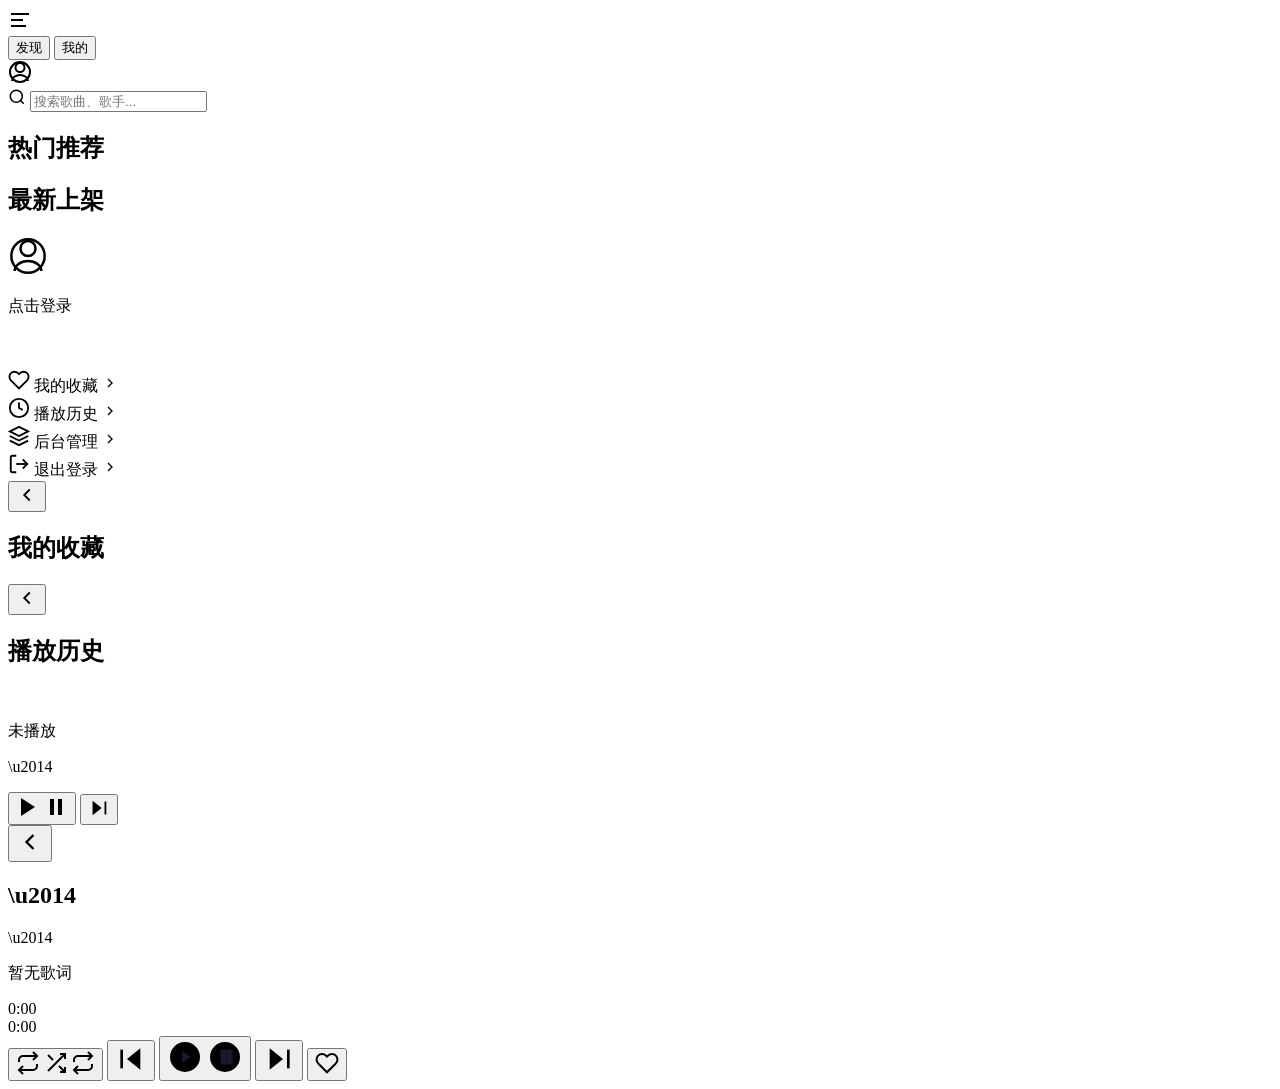
==== public/index.html @ 005f26b9 "Initial commit: MusicSite - 仿汽水音乐 PHP 全栈项目 功能： - 用户注册/登录/修改密码/修改昵称 - 歌曲列表（热门/最新/分类/搜索） - 在线播放/播放历史/收" ====
﻿<!DOCTYPE html>
<html lang="zh-CN">
<head>
    <meta charset="UTF-8">
    <meta http-equiv="Content-Type" content="text/html; charset=UTF-8">
    <meta name="viewport" content="width=device-width, initial-scale=1.0, maximum-scale=1.0, user-scalable=no">
    <title>MusicSite</title>
    <link rel="icon" type="image/svg+xml" href="data:image/svg+xml,<svg xmlns=%22http://www.w3.org/2000/svg%22 viewBox=%220 0 100 100%22><text y=%22.9em%22 font-size=%2290%22>\u{1F3B5}</text></svg>">
    <link rel="stylesheet" href="/assets/css/app.css?v=6">
</head>
<body>

    





    <div id="app">
        <header class="top-bar">
            <div class="top-bar-left">
                <svg class="icon" viewBox="0 0 24 24" width="24" height="24" fill="none" stroke="currentColor" stroke-width="2">
                    <line x1="3" y1="6" x2="21" y2="6"></line>
                    <line x1="3" y1="12" x2="15" y2="12"></line>
                    <line x1="3" y1="18" x2="18" y2="18"></line>
                </svg>
            </div>
            <nav class="top-tabs">
                <button class="tab active" data-tab="discover">发现</button>
                <button class="tab" data-tab="mine">我的</button>
            </nav>
            <div class="top-bar-right" id="userAvatar">
                <svg class="icon" viewBox="0 0 24 24" width="24" height="24" fill="none" stroke="currentColor" stroke-width="2">
                    <circle cx="12" cy="12" r="10"></circle>
                    <path d="M12 12c2.5 0 4.5-2 4.5-4.5S14.5 3 12 3 7.5 5 7.5 7.5 9.5 12 12 12z"></path>
                    <path d="M20 21c0-3.3-3.6-6-8-6s-8 2.7-8 6"></path>
                </svg>
            </div>
        </header>

        <main class="page active" id="page-discover">
            <div class="search-bar">
                <svg class="icon search-icon" viewBox="0 0 24 24" width="18" height="18" fill="none" stroke="currentColor" stroke-width="2">
                    <circle cx="11" cy="11" r="8"></circle>
                    <line x1="21" y1="21" x2="16.65" y2="16.65"></line>
                </svg>
                <input type="text" id="searchInput" placeholder="搜索歌曲、歌手..." autocomplete="off">
            </div>

            <section class="section">
                <div class="category-scroll" id="categoryList"></div>
            </section>

            <section class="section">
                <h2 class="section-title">热门推荐</h2>
                <div class="song-list" id="hotList"></div>
            </section>

            <section class="section">
                <h2 class="section-title">最新上架</h2>
                <div class="song-list" id="latestList"></div>
            </section>
        </main>

        <main class="page" id="page-mine">
            <div class="mine-header" id="mineHeader">
                <div class="mine-login-prompt" id="loginPrompt">
                    <div class="avatar-large">
                        <svg class="icon" viewBox="0 0 24 24" width="40" height="40" fill="none" stroke="currentColor" stroke-width="1.5">
                            <circle cx="12" cy="12" r="10"></circle>
                            <path d="M12 12c2.5 0 4.5-2 4.5-4.5S14.5 3 12 3 7.5 5 7.5 7.5 9.5 12 12 12z"></path>
                            <path d="M20 21c0-3.3-3.6-6-8-6s-8 2.7-8 6"></path>
                        </svg>
                    </div>
                    <p class="login-text">点击登录</p>
                </div>
                <div class="mine-profile hidden" id="userProfile">
                    <img class="avatar-large" id="userAvatarImg" src="" alt="">
                    <div class="profile-info">
                        <h3 id="userNickname"></h3>
                        <p id="userRole"></p>
                    </div>
                </div>
            </div>

            <div class="mine-menu">
                <div class="menu-item" data-action="favorites">
                    <svg class="icon" viewBox="0 0 24 24" width="22" height="22" fill="none" stroke="currentColor" stroke-width="2">
                        <path d="M20.84 4.61a5.5 5.5 0 0 0-7.78 0L12 5.67l-1.06-1.06a5.5 5.5 0 0 0-7.78 7.78l1.06 1.06L12 21.23l7.78-7.78 1.06-1.06a5.5 5.5 0 0 0 0-7.78z"></path>
                    </svg>
                    <span>我的收藏</span>
                    <svg class="icon arrow" viewBox="0 0 24 24" width="16" height="16" fill="none" stroke="currentColor" stroke-width="2">
                        <polyline points="9 18 15 12 9 6"></polyline>
                    </svg>
                </div>
                <div class="menu-item" data-action="history">
                    <svg class="icon" viewBox="0 0 24 24" width="22" height="22" fill="none" stroke="currentColor" stroke-width="2">
                        <circle cx="12" cy="12" r="10"></circle>
                        <polyline points="12 6 12 12 16 14"></polyline>
                    </svg>
                    <span>播放历史</span>
                    <svg class="icon arrow" viewBox="0 0 24 24" width="16" height="16" fill="none" stroke="currentColor" stroke-width="2">
                        <polyline points="9 18 15 12 9 6"></polyline>
                    </svg>
                </div>
                <div class="menu-item" data-action="admin" id="adminMenuBtn">
                    <svg class="icon" viewBox="0 0 24 24" width="22" height="22" fill="none" stroke="currentColor" stroke-width="2">
                        <path d="M12 2L2 7l10 5 10-5-10-5z"></path>
                        <path d="M2 17l10 5 10-5"></path>
                        <path d="M2 12l10 5 10-5"></path>
                    </svg>
                    <span>后台管理</span>
                    <svg class="icon arrow" viewBox="0 0 24 24" width="16" height="16" fill="none" stroke="currentColor" stroke-width="2">
                        <polyline points="9 18 15 12 9 6"></polyline>
                    </svg>
                </div>
                <div class="menu-item" data-action="logout" id="logoutBtn">
                    <svg class="icon" viewBox="0 0 24 24" width="22" height="22" fill="none" stroke="currentColor" stroke-width="2">
                        <path d="M9 21H5a2 2 0 0 1-2-2V5a2 2 0 0 1 2-2h4"></path>
                        <polyline points="16 17 21 12 16 7"></polyline>
                        <line x1="21" y1="12" x2="9" y2="12"></line>
                    </svg>
                    <span>退出登录</span>
                    <svg class="icon arrow" viewBox="0 0 24 24" width="16" height="16" fill="none" stroke="currentColor" stroke-width="2">
                        <polyline points="9 18 15 12 9 6"></polyline>
                    </svg>
                </div>
            </div>

            <div class="sub-page hidden" id="sub-favorites">
                <div class="sub-header">
                    <button class="back-btn" data-back>
                        <svg class="icon" viewBox="0 0 24 24" width="22" height="22" fill="none" stroke="currentColor" stroke-width="2">
                            <polyline points="15 18 9 12 15 6"></polyline>
                        </svg>
                    </button>
                    <h2>我的收藏</h2>
                </div>
                <div class="song-list" id="favoritesList"></div>
            </div>

            <div class="sub-page hidden" id="sub-history">
                <div class="sub-header">
                    <button class="back-btn" data-back>
                        <svg class="icon" viewBox="0 0 24 24" width="22" height="22" fill="none" stroke="currentColor" stroke-width="2">
                            <polyline points="15 18 9 12 15 6"></polyline>
                        </svg>
                    </button>
                    <h2>播放历史</h2>
                </div>
                <div class="song-list" id="historyList"></div>
            </div>
        </main>

        <div class="mini-player" id="miniPlayer">
            <div class="mini-progress">
                <div class="mini-progress-bar" id="miniProgress"></div>
            </div>
            <div class="mini-content" id="miniContent">
                <img class="mini-cover" id="miniCover" src="/assets/images/default-cover.svg" alt="">
                <div class="mini-info">
                    <p class="mini-title" id="miniTitle">未播放</p>
                    <p class="mini-artist" id="miniArtist">\u2014</p>
                </div>
                <div class="mini-controls">
                    <button class="mini-btn" id="miniPlayBtn">
                        <svg class="icon play-icon" viewBox="0 0 24 24" width="24" height="24" fill="currentColor">
                            <polygon points="5 3 19 12 5 21 5 3"></polygon>
                        </svg>
                        <svg class="icon pause-icon hidden" viewBox="0 0 24 24" width="24" height="24" fill="currentColor">
                            <rect x="6" y="4" width="4" height="16"></rect>
                            <rect x="14" y="4" width="4" height="16"></rect>
                        </svg>
                    </button>
                    <button class="mini-btn" id="miniNextBtn">
                        <svg class="icon" viewBox="0 0 24 24" width="22" height="22" fill="currentColor">
                            <polygon points="5 4 15 12 5 20 5 4"></polygon>
                            <line x1="19" y1="5" x2="19" y2="19" stroke="currentColor" stroke-width="2"></line>
                        </svg>
                    </button>
                </div>
            </div>
        </div>

        <div class="full-player" id="fullPlayer">
            <div class="full-player-bg" id="fullPlayerBg"></div>
            <div class="full-player-content">
                <div class="full-header">
                    <button class="full-back" id="fullBack">
                        <svg class="icon" viewBox="0 0 24 24" width="28" height="28" fill="none" stroke="currentColor" stroke-width="2">
                            <polyline points="15 18 9 12 15 6"></polyline>
                        </svg>
                    </button>
                    <div class="full-info">
                        <h2 class="full-title" id="fullTitle">\u2014</h2>
                        <p class="full-artist" id="fullArtist">\u2014</p>
                    </div>
                </div>

                <div class="cover-area">
                    <div class="vinyl-container" id="vinylContainer">
                        <div class="vinyl-disc" id="vinylDisc">
                            <div class="vinyl-cover" id="vinylCover"></div>
                            <div class="vinyl-center"></div>
                        </div>
                    </div>
                </div>

                <div class="lyrics-area" id="lyricsArea">
                    <div class="lyrics-scroll" id="lyricsScroll">
                        <p class="lyric-placeholder">暂无歌词</p>
                    </div>
                </div>

                <div class="progress-area">
                    <span class="time-current" id="timeCurrent">0:00</span>
                    <div class="progress-bar" id="progressBar">
                        <div class="progress-track">
                            <div class="progress-fill" id="progressFill"></div>
                            <div class="progress-thumb" id="progressThumb"></div>
                        </div>
                    </div>
                    <span class="time-total" id="timeTotal">0:00</span>
                </div>

                <div class="full-controls">
                    <button class="ctrl-btn" id="modeBtn" title="播放模式">
                        <svg class="icon mode-sequence" viewBox="0 0 24 24" width="24" height="24" fill="none" stroke="currentColor" stroke-width="2">
                            <polyline points="17 1 21 5 17 9"></polyline>
                            <path d="M3 11V9a4 4 0 0 1 4-4h14"></path>
                            <polyline points="7 23 3 19 7 15"></polyline>
                            <path d="M21 13v2a4 4 0 0 1-4 4H3"></path>
                        </svg>
                        <svg class="icon mode-shuffle hidden" viewBox="0 0 24 24" width="24" height="24" fill="none" stroke="currentColor" stroke-width="2">
                            <polyline points="16 3 21 3 21 8"></polyline>
                            <line x1="4" y1="20" x2="21" y2="3"></line>
                            <polyline points="21 16 21 21 16 21"></polyline>
                            <line x1="15" y1="15" x2="21" y2="21"></line>
                            <line x1="4" y1="4" x2="9" y2="9"></line>
                        </svg>
                        <svg class="icon mode-repeat hidden" viewBox="0 0 24 24" width="24" height="24" fill="none" stroke="currentColor" stroke-width="2">
                            <polyline points="17 1 21 5 17 9"></polyline>
                            <path d="M3 11V9a4 4 0 0 1 4-4h14"></path>
                            <polyline points="7 23 3 19 7 15"></polyline>
                            <path d="M21 13v2a4 4 0 0 1-4 4H3"></path>
                        </svg>
                    </button>
                    <button class="ctrl-btn" id="prevBtn">
                        <svg class="icon" viewBox="0 0 24 24" width="32" height="32" fill="currentColor">
                            <polygon points="19 20 9 12 19 4 19 20"></polygon>
                            <line x1="5" y1="19" x2="5" y2="5" stroke="currentColor" stroke-width="2"></line>
                        </svg>
                    </button>
                    <button class="ctrl-btn play-btn" id="fullPlayBtn">
                        <svg class="icon play-icon" viewBox="0 0 24 24" width="36" height="36" fill="currentColor">
                            <circle cx="12" cy="12" r="10"></circle>
                            <polygon points="10 8 16 12 10 16 10 8" fill="#1a1a2e"></polygon>
                        </svg>
                        <svg class="icon pause-icon hidden" viewBox="0 0 24 24" width="36" height="36" fill="currentColor">
                            <circle cx="12" cy="12" r="10"></circle>
                            <rect x="9" y="7" width="4" height="10" rx="1" fill="#1a1a2e"></rect>
                            <rect x="13" y="7" width="4" height="10" rx="1" fill="#1a1a2e"></rect>
                        </svg>
                    </button>
                    <button class="ctrl-btn" id="nextBtn">
                        <svg class="icon" viewBox="0 0 24 24" width="32" height="32" fill="currentColor">
                            <polygon points="5 4 15 12 5 20 5 4"></polygon>
                            <line x1="19" y1="5" x2="19" y2="19" stroke="currentColor" stroke-width="2"></line>
                        </svg>
                    </button>
                    <button class="ctrl-btn" id="favBtn">
                        <svg class="icon" viewBox="0 0 24 24" width="24" height="24" fill="none" stroke="currentColor" stroke-width="2">
                            <path d="M20.84 4.61a5.5 5.5 0 0 0-7.78 0L12 5.67l-1.06-1.06a5.5 5.5 0 0 0-7.78 7.78l1.06 1.06L12 21.23l7.78-7.78 1.06-1.06a5.5 5.5 0 0 0 0-7.78z"></path>
                        </svg>
                    </button>
                </div>
            </div>
        </div>

       </div>


        <div class="toast" id="toast"></div>
    </div>

    <script src="/assets/js/app.js?v=4"></script>
</body>
</html>
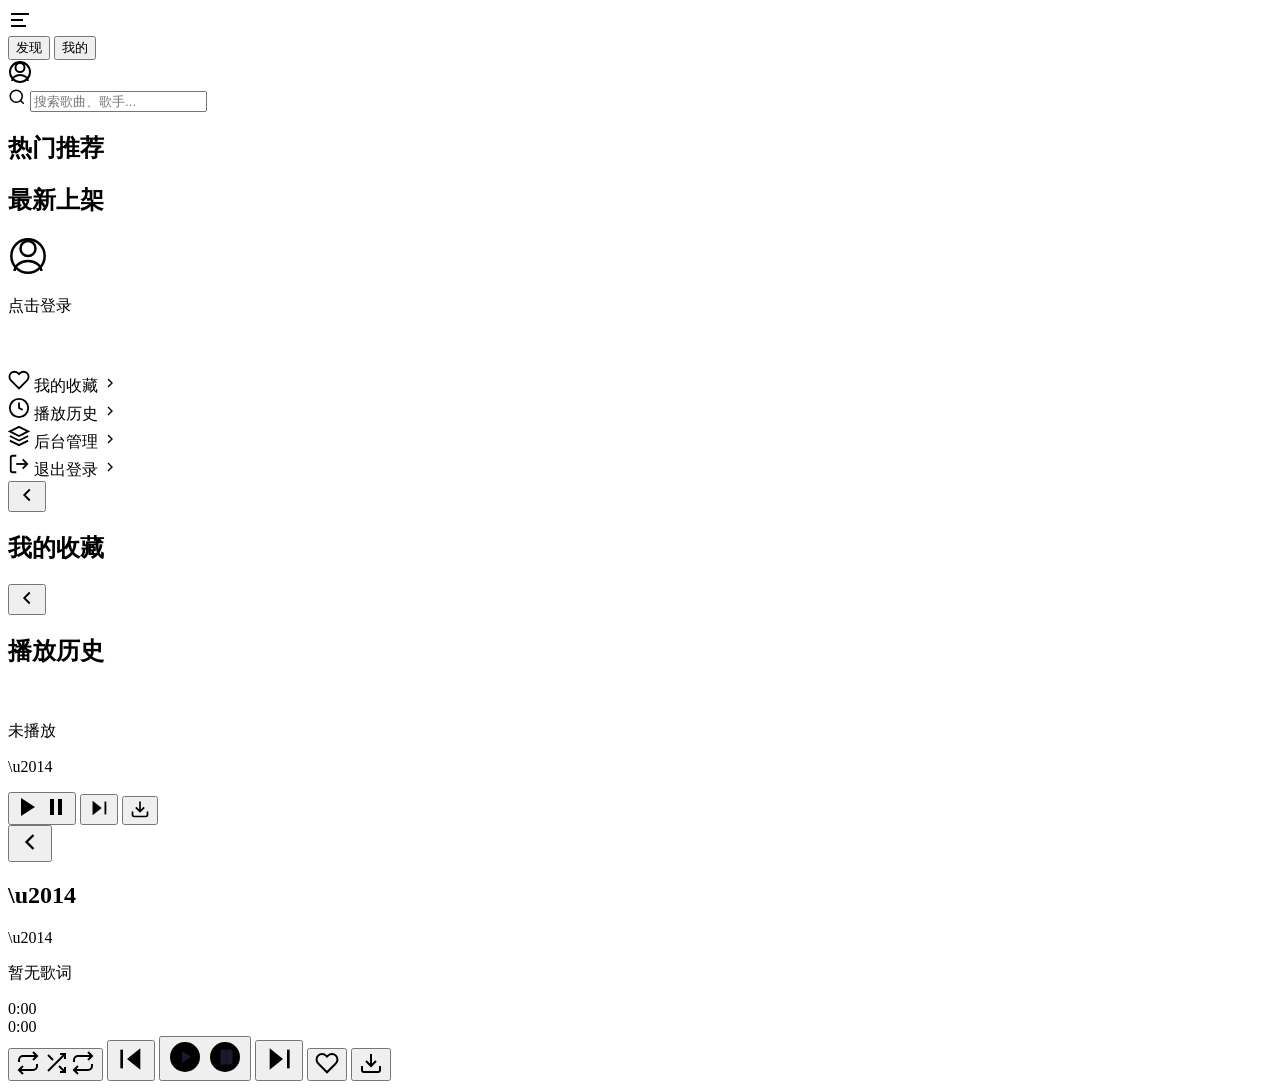
==== commit 531825bc: "Feature: 专辑管理 + 歌曲编辑 + 收藏功能 + Playwright 测试 - 新增专辑管理（创建/编辑/删除） - 新增歌曲编辑功能 - 修复认证系统：支持 session + Bear" ====
--- a/public/index.html
+++ b/public/index.html
@@ -178,6 +178,13 @@
                             <line x1="19" y1="5" x2="19" y2="19" stroke="currentColor" stroke-width="2"></line>
                         </svg>
                     </button>
+                    <button class="mini-btn" id="miniDownloadBtn" title="下载歌曲">
+                        <svg class="icon" viewBox="0 0 24 24" width="20" height="20" fill="none" stroke="currentColor" stroke-width="2" style="pointer-events:none">
+                            <path d="M21 15v4a2 2 0 0 1-2 2H5a2 2 0 0 1-2-2v-4"></path>
+                            <polyline points="7 10 12 15 17 10"></polyline>
+                            <line x1="12" y1="15" x2="12" y2="3"></line>
+                        </svg>
+                    </button>
                 </div>
             </div>
         </div>
@@ -269,8 +276,15 @@
                         </svg>
                     </button>
                     <button class="ctrl-btn" id="favBtn">
+                        <svg class="icon" viewBox="0 0 24 24" width="24" height="24" fill="none" stroke="currentColor" stroke-width="2" style="pointer-events:none">
+                            <path d="M20.84 4.61a5.5 5.5 0 0 0-7.78 0L12 5.67l-1.06-1.06a5.5 5.5 0 0 0-7.78 7.78l1.06 1.06L12 21.23l7.78-7.78 1.06-1.06a5.5 5.5 0 0 0 0-7.78z"></path>
+                        </svg>
+                    </button>
+                    <button class="ctrl-btn" id="downloadBtn" title="下载歌曲">
                         <svg class="icon" viewBox="0 0 24 24" width="24" height="24" fill="none" stroke="currentColor" stroke-width="2">
-                            <path d="M20.84 4.61a5.5 5.5 0 0 0-7.78 0L12 5.67l-1.06-1.06a5.5 5.5 0 0 0-7.78 7.78l1.06 1.06L12 21.23l7.78-7.78 1.06-1.06a5.5 5.5 0 0 0 0-7.78z"></path>
+                            <path d="M21 15v4a2 2 0 0 1-2 2H5a2 2 0 0 1-2-2v-4"></path>
+                            <polyline points="7 10 12 15 17 10"></polyline>
+                            <line x1="12" y1="15" x2="12" y2="3"></line>
                         </svg>
                     </button>
                 </div>
